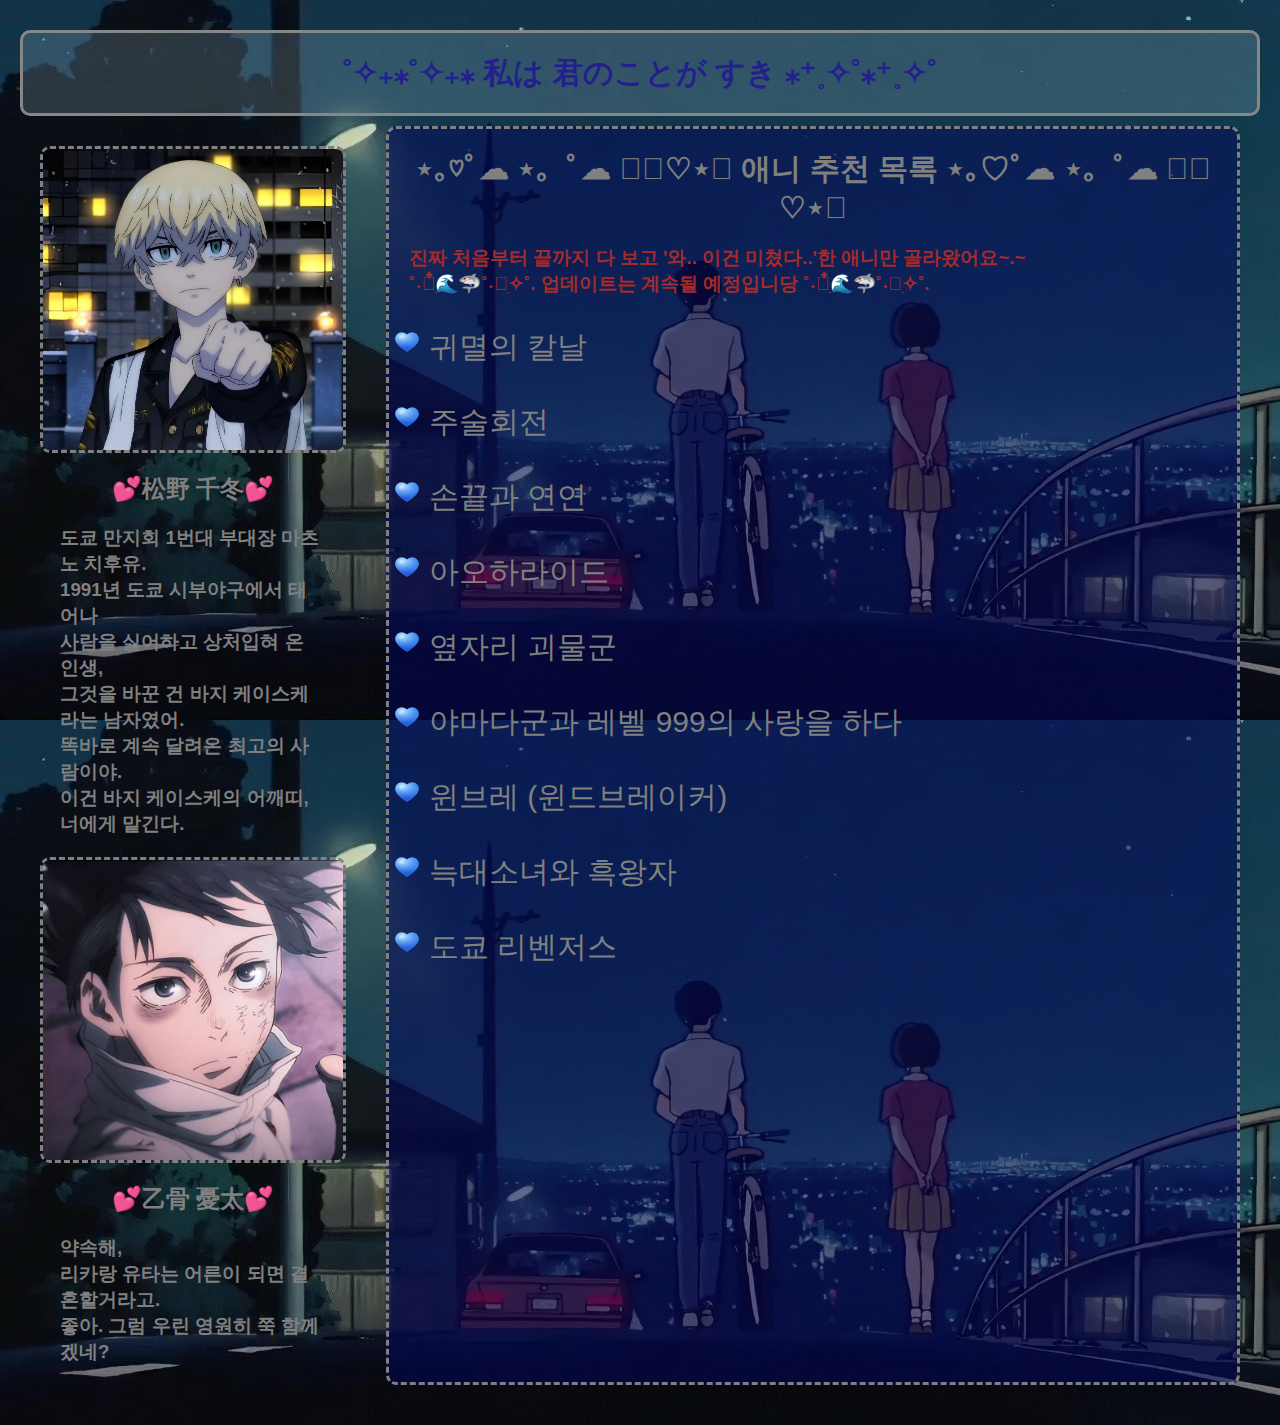
==== animate.html @ 5d55764d "basic3" ====
<!DOCTYPE html>
<html lang="en">
<head>
    <meta charset="UTF-8">
    <meta name="viewport" content="width=device-width, initial-scale=1.0">
    <title>˚₊·➳❥Animation⋆*🍭⁺⑅˚</title>
    <link rel="stylesheet" type="text/css" href="./style3.css">
</head>
<body>
    <header>
        <h1>
            ˚✧₊⁎˚✧₊⁎ 私は 君のことが すき ⁎⁺˳✧˚⁎⁺˳✧˚
        </h1>
    </header>
    <div>
        <aside>
            <img src="photo/chifuyu.jpg" width="300">
            <h2>💕松野 千冬💕</h2>
            <h3>
                도쿄 만지회 1번대 부대장 마츠노 치후유.<br>
                1991년 도쿄 시부야구에서 태어나<br>
                사람을 싫어하고 상처입혀 온 인생,<br>
                그것을 바꾼 건 바지 케이스케라는 남자였어.<br>
                똑바로 계속 달려온 최고의 사람이야.<br>
                이건 바지 케이스케의 어깨띠, 너에게 맡긴다.<br>
            </h3>

            <img src="photo/yuta.jpg" width="300">
            <h2>💕乙骨 憂太💕</h2>
            <h3>
                약속해, <br>
                리카랑 유타는 어른이 되면 결혼할거라고.<br>
                좋아. 그럼 우린 영원히 쭉 함께겠네?<br>
            </h3>
        </aside>
        <section>
            <h1>⋆｡♡ﾟ☁︎ ⋆｡ ﾟ☁︎ ﾟ｡♡⋆｡ 애니 추천 목록 ⋆｡♡ﾟ☁︎ ⋆｡ ﾟ☁︎ ﾟ｡♡⋆｡</h1>
            <h3>
                진짜 처음부터 끝까지 다 보고 '와.. 이건 미쳤다..'한 애니만 골라왔어요~.~<br>
                ˚˖𓍢ִִ໋🌊🦈˚˖𓍢ִ✧˚. 업데이트는 계속될 예정입니당 ˚˖𓍢ִִ໋🌊🦈˚˖𓍢ִ✧˚.
            </h3>
            <ul>
                <li>
                    귀멸의 칼날
                </li>
                <br>
                <li>
                    주술회전
                </li>
                <br>
                <li>
                    손끝과 연연
                </li>
                <br>
                <li>
                    아오하라이드
                </li>
                <br>
                <li>
                    옆자리 괴물군
                </li>
                <br>
                <li>
                    야마다군과 레벨 999의 사랑을 하다
                </li>
                <br>
                <li>
                    윈브레 (윈드브레이커)
                </li>
                <br>
                <li>
                    늑대소녀와 흑왕자
                </li>
                <br>
                <li>
                    도쿄 리벤저스
                </li>
            </ul>
        </section>
    </div>
</body>
</html>
---- style3.css ----
body {
    font-family: "Jua", sans-serif;
    margin: 10px;
    padding: 10px;
    background-image: url("photo/backgroundimg3.png");
    color: gray;
}
header {
    height: 80px;
    background-color: rgba(173, 216, 230, 0.2);
    color: rgb(35, 32, 142);
    border: 3px solid rgb(136, 135, 135);
    border-radius: 10px;
    text-align: center;     /* 글자 가운데 정렬 */
    position: relative;
    top: 10px;              /* 상단에서 20px 띄움 */
}
img {
    margin: 20px auto; /* 좌우 여백을 자동으로 설정하여 가운데 정렬 */
    display: block;
    border-radius: 10px;
    border-style: dashed;
}
div {
    display: flex;
    justify-content: space-around;
}
aside{
    flex: 2;
    margin: 20px;
}
aside > h2{
    text-align: center;
}
h3{
    margin: 20px;
}
section{
    flex: 8;
    border-style: dashed;
    border-radius: 10px;
    margin: 20px;
    background-color: rgba(1, 5, 94, 0.5);
}
h1{
    margin: 20px;
    font-size: 30px;
    text-align: center;
}
section > h3{
    color: brown;
}
ul { 
    font-size: 30px;
    list-style: url("photo/blueheart.png");
}
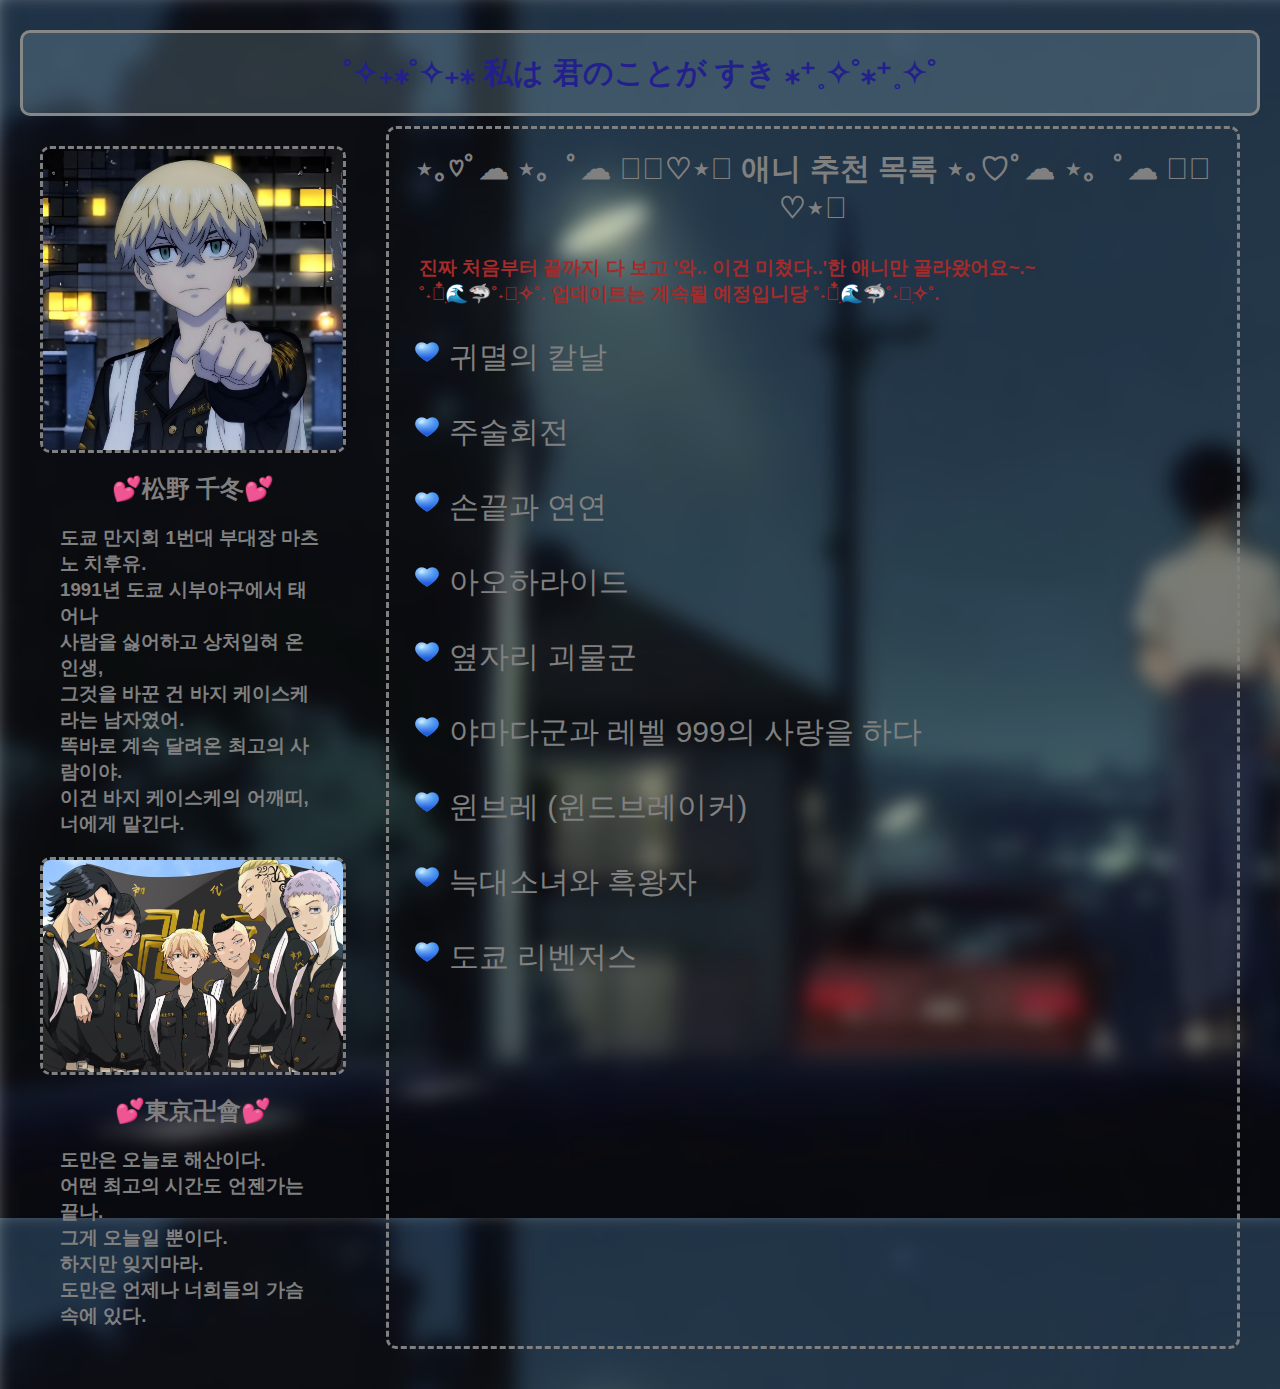
==== commit fb2eedb7: "basic4" ====
--- a/animate.html
+++ b/animate.html
@@ -25,12 +25,14 @@
                 이건 바지 케이스케의 어깨띠, 너에게 맡긴다.<br>
             </h3>
 
-            <img src="photo/yuta.jpg" width="300">
-            <h2>💕乙骨 憂太💕</h2>
+            <img src="photo/doman.jpg" width="300">
+            <h2>💕東京卍會💕</h2>
             <h3>
-                약속해, <br>
-                리카랑 유타는 어른이 되면 결혼할거라고.<br>
-                좋아. 그럼 우린 영원히 쭉 함께겠네?<br>
+                도만은 오늘로 해산이다.<br>
+                어떤 최고의 시간도 언젠가는 끝나.<br>
+                그게 오늘일 뿐이다.<br>
+                하지만 잊지마라.<br>
+                도만은 언제나 너희들의 가슴 속에 있다.
             </h3>
         </aside>
         <section>
--- a/style3.css
+++ b/style3.css
@@ -40,7 +40,6 @@
     border-style: dashed;
     border-radius: 10px;
     margin: 20px;
-    background-color: rgba(1, 5, 94, 0.5);
 }
 h1{
     margin: 20px;
@@ -49,8 +48,10 @@
 }
 section > h3{
     color: brown;
+    margin: 30px;
 }
 ul { 
     font-size: 30px;
     list-style: url("photo/blueheart.png");
+    margin: 20px;
 }